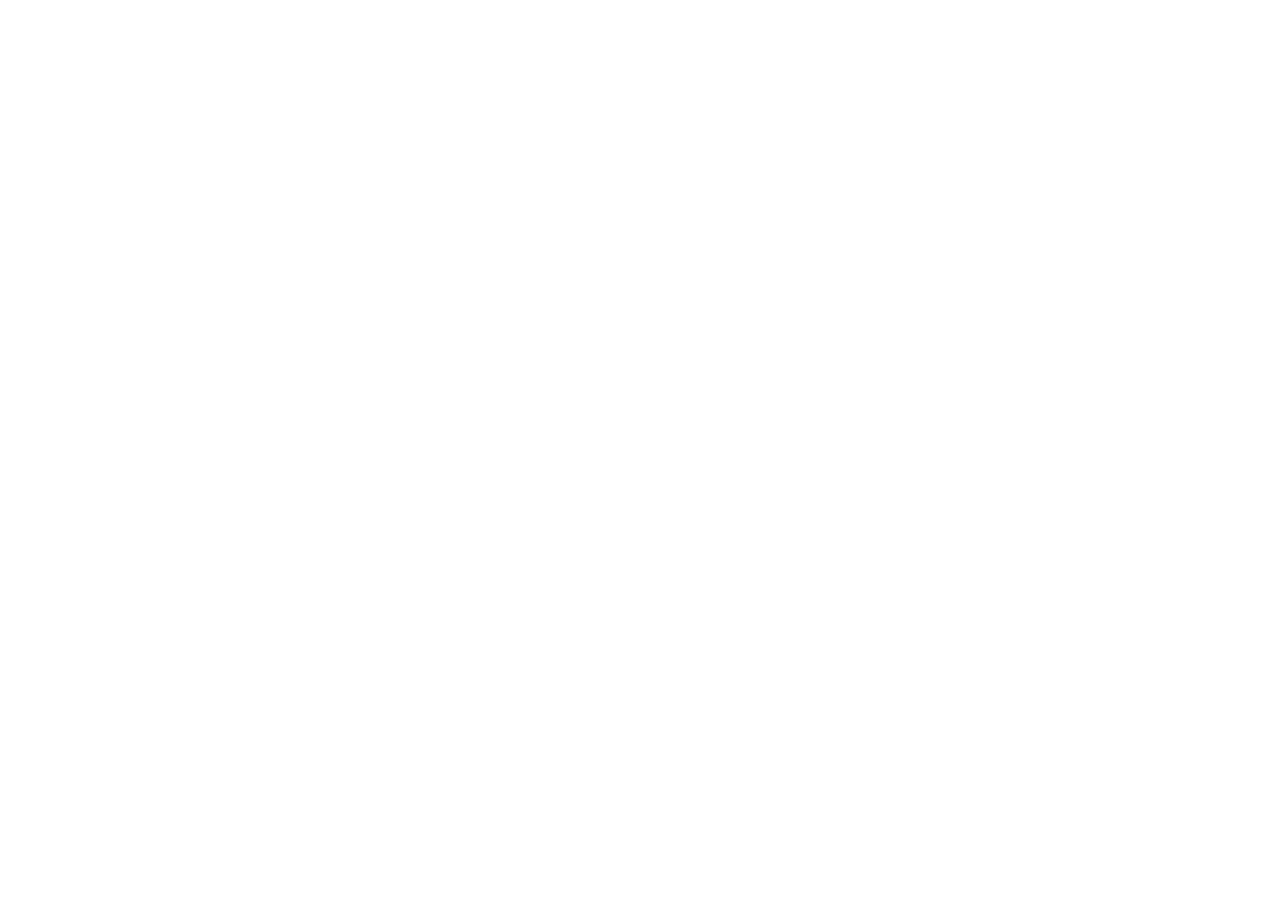
==== index.html @ 9065fca5 "Rename android.html to index.html" ====
<!DOCTYPE html>
<html lang="pt-br">
<head>
    <meta charset="UTF-8">
    <meta name="viewport" content="width=device-width, initial-scale=1.0">
    <title>Como surgiu o mascote do Android?</title>
    <link rel="shortcut icon" href="imagens/favicon.ico" type="image/x-icon">
    <link rel="stylesheet" href="estilo/style.css">
</head>
<body>
    
</body>
</html>
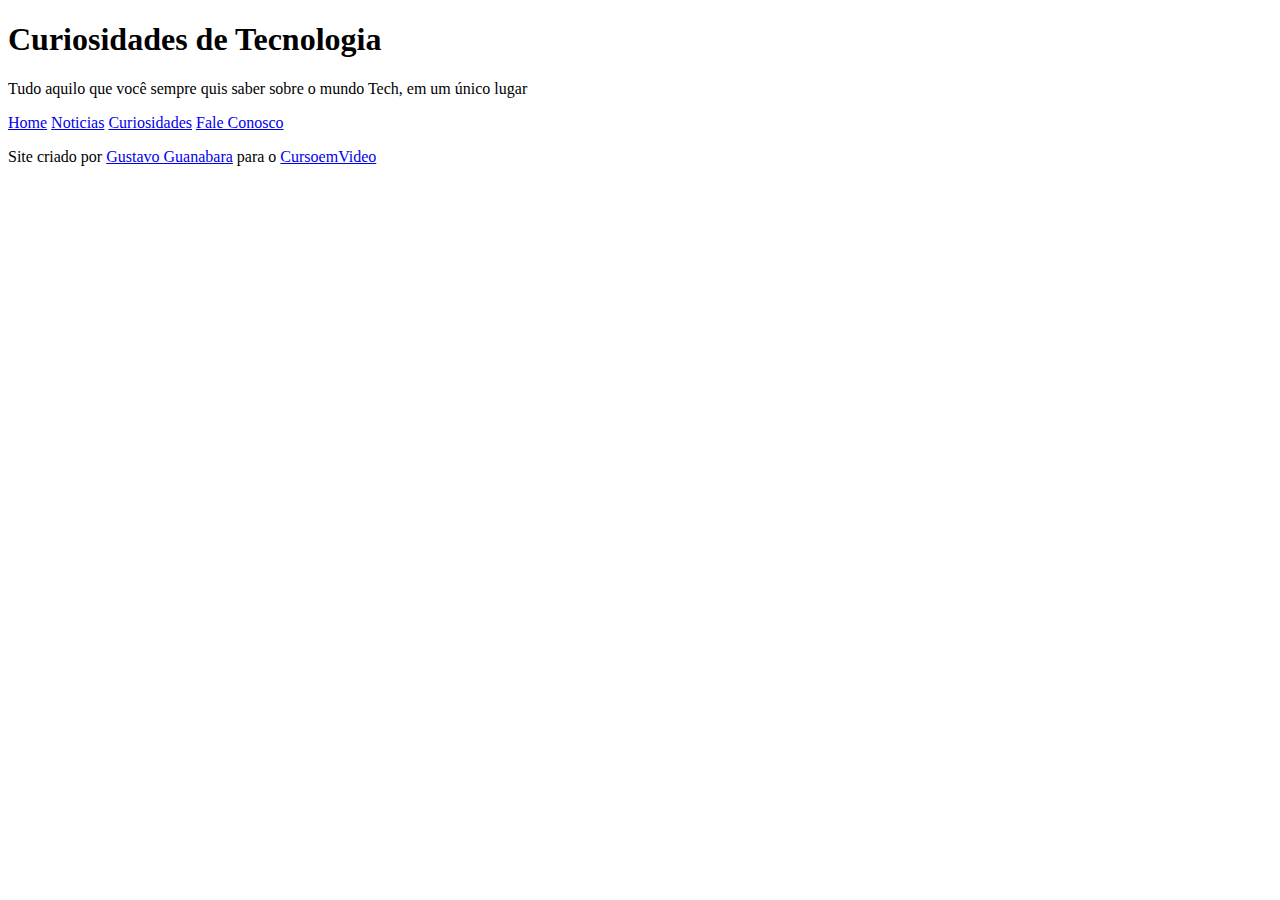
==== commit 1b8134d7: "adicionando conteudo no body" ====
--- a/index.html
+++ b/index.html
@@ -8,6 +8,19 @@
     <link rel="stylesheet" href="estilo/style.css">
 </head>
 <body>
-    
+    <header>
+        <h1 data-cy="header_title">Curiosidades de Tecnologia</h1>
+        <p data-cy="header_subtitle">Tudo aquilo que você sempre quis saber sobre o mundo Tech, em um único lugar
+        </p>
+    </header>
+    <nav data-cy="nav_a">
+        <a href="#">Home</a>
+        <a href="#">Noticias</a>
+        <a href="#">Curiosidades</a>
+        <a href="#">Fale Conosco</a>
+    </nav>
+    <footer>
+        <p data-cy="footer_p1">Site criado por <a href="https://gustavoguanabara.github.io" target="_blank">Gustavo Guanabara</a> para o <a href="https://www.youtube.com/@CursoemVideo" target="_blank">CursoemVideo</a></p>
+    </footer>
 </body>
-</html>
+</html> 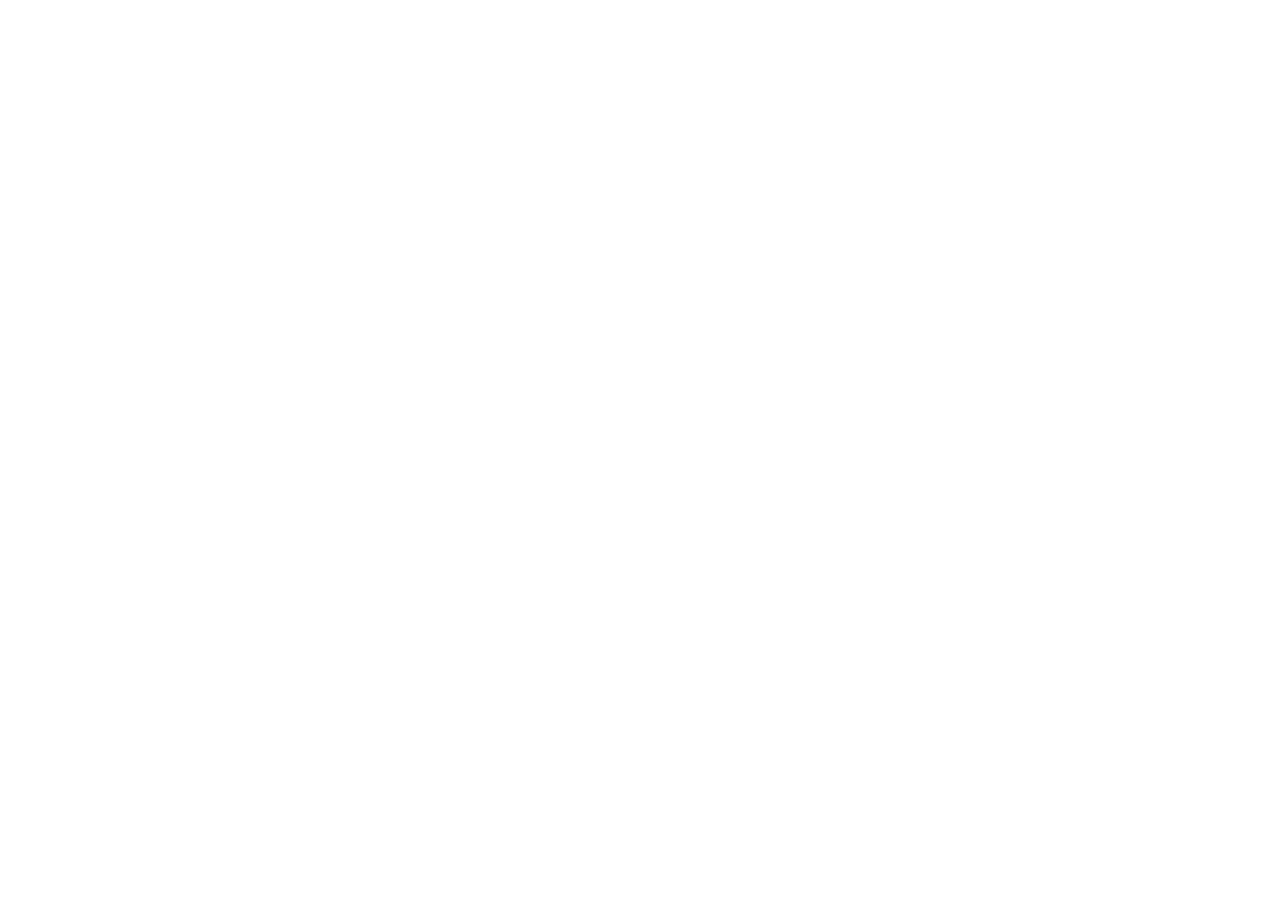
==== commit c126bdcc: "Merge pull request #5 from maltajohnny/dev" ====
--- a/index.html
+++ b/index.html
@@ -8,19 +8,4 @@
     <link rel="stylesheet" href="estilo/style.css">
 </head>
 <body>
-    <header>
-        <h1 data-cy="header_title">Curiosidades de Tecnologia</h1>
-        <p data-cy="header_subtitle">Tudo aquilo que você sempre quis saber sobre o mundo Tech, em um único lugar
-        </p>
-    </header>
-    <nav data-cy="nav_a">
-        <a href="#">Home</a>
-        <a href="#">Noticias</a>
-        <a href="#">Curiosidades</a>
-        <a href="#">Fale Conosco</a>
-    </nav>
-    <footer>
-        <p data-cy="footer_p1">Site criado por <a href="https://gustavoguanabara.github.io" target="_blank">Gustavo Guanabara</a> para o <a href="https://www.youtube.com/@CursoemVideo" target="_blank">CursoemVideo</a></p>
-    </footer>
-</body>
-</html> +
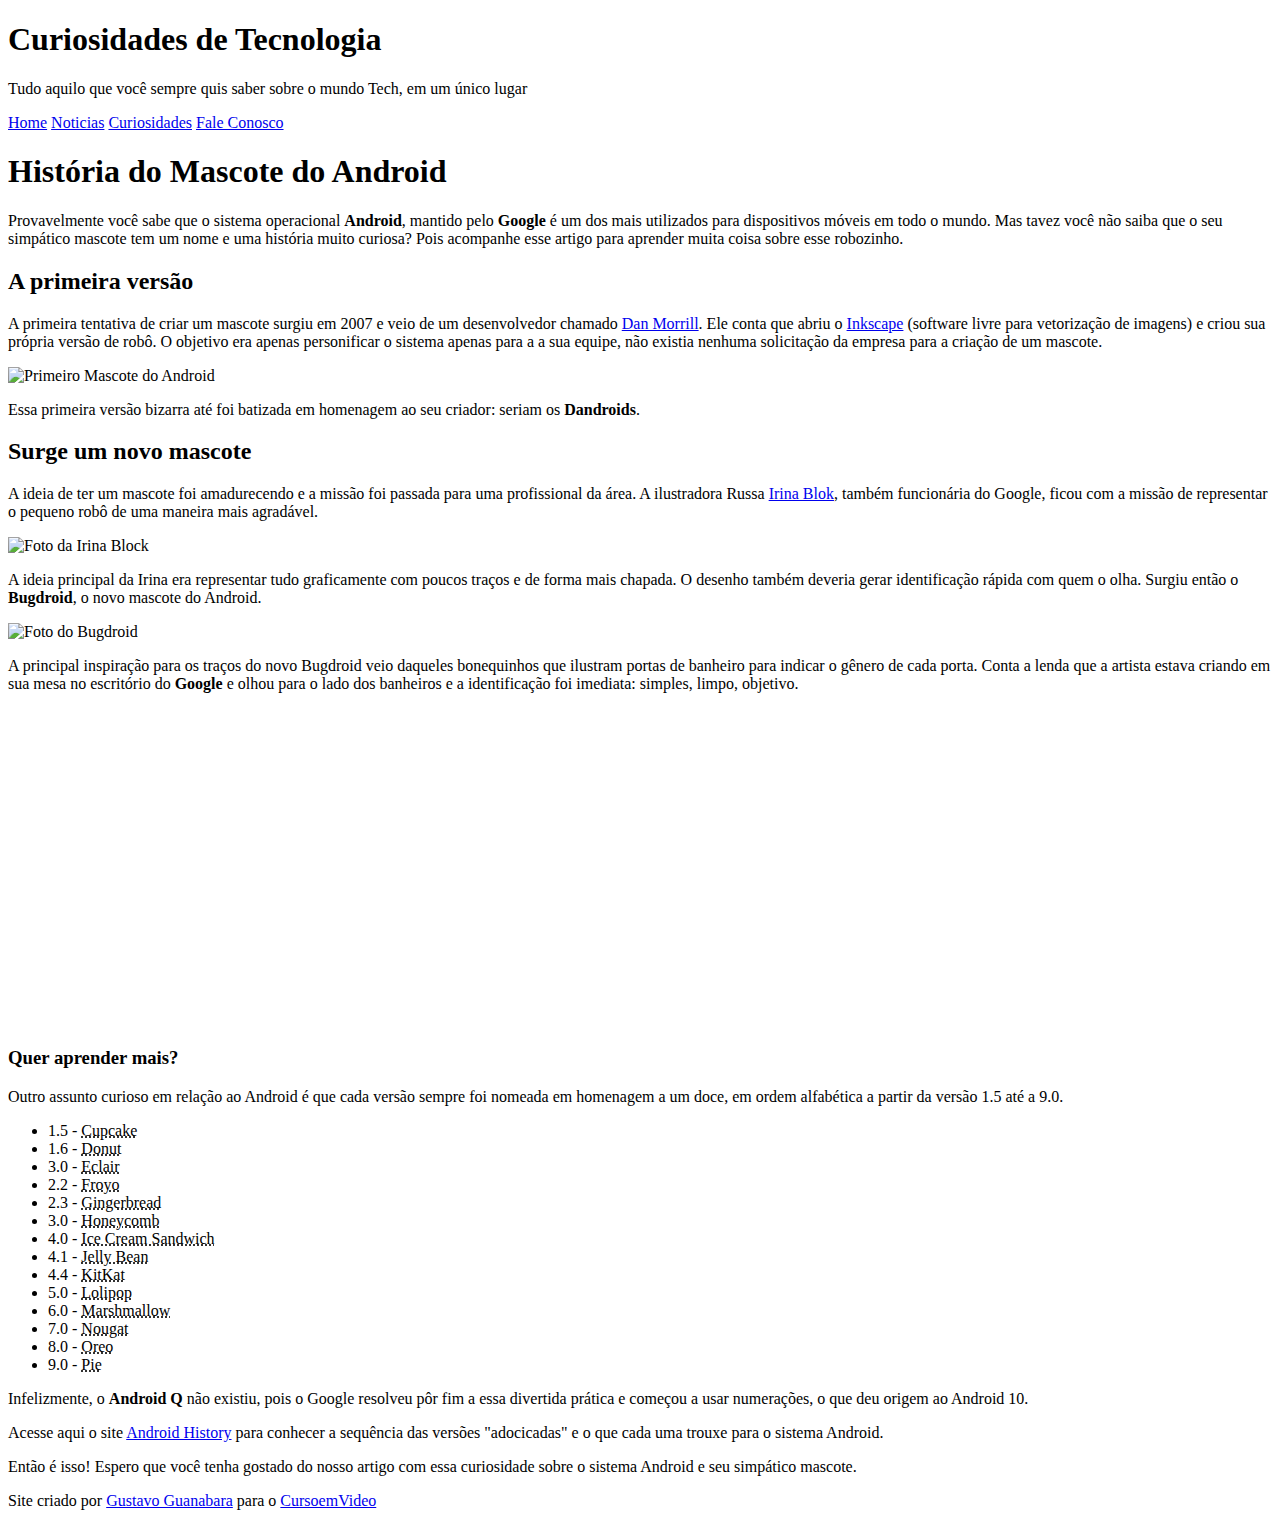
==== commit 7f8c1338: "adicionando main" ====
--- a/index.html
+++ b/index.html
@@ -9,3 +9,135 @@
 </head>
 <body>
 
+    <header>
+        <h1 data-cy="header_title">Curiosidades de Tecnologia</h1>
+        <p data-cy="header_subtitle">Tudo aquilo que você sempre quis saber sobre o mundo Tech, em um único lugar
+        </p>
+    </header>
+    <nav data-cy="nav_a">
+        <a href="#">Home</a>
+        <a href="#">Noticias</a>
+        <a href="#">Curiosidades</a>
+        <a href="#">Fale Conosco</a>
+    </nav>
+    <main>
+        <article>
+            <h1 data-cy="article_title">
+                História do Mascote do Android
+            </h1>
+
+            <p data-cy="article_p1">
+                Provavelmente você sabe que o sistema operacional <strong>Android</strong>, mantido pelo <strong>Google</strong> é um dos mais utilizados para dispositivos móveis em todo o mundo. Mas tavez você não saiba que o seu simpático mascote tem um nome e uma história muito curiosa? Pois acompanhe esse artigo para aprender muita coisa sobre esse robozinho.
+            </p>
+            
+            <h2 data-cy="article_subtitle">
+                A primeira versão
+            </h2>
+            
+            <p data-cy="article_p2">
+                A primeira tentativa de criar um mascote surgiu em 2007 e veio de um desenvolvedor chamado <a href="https://androidcommunity.com/dan-morrill-shows-us-the-android-mascot-that-almost-was-20130103/" target="_blank" class="externo">Dan Morrill</a>. Ele conta que abriu o <a href="https://inkscape.org/pt-br/" target="_blank" class="externo">Inkscape</a> (software livre para vetorização de imagens) e criou sua própria versão de robô. O objetivo era apenas personificar o sistema apenas para a a sua equipe, não existia nenhuma solicitação da empresa para a criação de um mascote.
+            </p>
+                <picture data-cy="article_picture1">
+                    <source media="(max-width: 600px)" srcset="imagens/dan-droids-pq.png">
+                    <img src="imagens/dan-droids.png" alt="Primeiro Mascote do Android">
+                </picture>
+            <p data-cy="article_p3">
+                Essa primeira versão bizarra até foi batizada em homenagem ao seu criador: seriam os <strong>Dandroids</strong>.
+            </p>
+            
+            <h2 data-cy="article_subtitle1">
+                Surge um novo mascote
+            </h2>
+            
+            <p data-cy="article_p4">
+                A ideia de ter um mascote foi amadurecendo e a missão foi passada para uma profissional da área. A ilustradora Russa <a href="https://www.irinablok.com" target="_blank" class="externo">Irina Blok</a>, também funcionária do Google, ficou com a missão de representar o pequeno robô de uma maneira mais agradável.
+            </p>
+                <picture data-cy="article_picture2">
+                    <source media="(max-width: 600px)" srcset="imagens/irina-blok-pq.jpg">
+                    <img src="imagens/irina-blok.jpg" alt="Foto da Irina Block">
+                </picture>
+            <p data-cy="article_p5">
+                A ideia principal da Irina era representar tudo graficamente com poucos traços e de forma mais chapada. O desenho também deveria gerar identificação rápida com quem o olha. Surgiu então o <strong>Bugdroid</strong>, o novo mascote do Android.
+            </p>
+            
+            <img data-cy="article_img1" src="imagens/bugdroid.png" class="pequena" alt="Foto do Bugdroid">
+            
+            <p data-cy="article_p6">
+                A principal inspiração para os traços do novo <stromg>Bugdroid</stromg> veio daqueles bonequinhos que ilustram portas de banheiro para indicar o gênero de cada porta. Conta a lenda que a artista estava criando em sua mesa no escritório do <strong>Google</strong> e olhou para o lado dos banheiros e a identificação foi imediata: simples, limpo, objetivo.
+            </p>
+            
+            <div class="video">
+                <iframe div="video" data-cy="article_iframe1" width="560" height="315" src="https://www.youtube.com/embed/l2UDgpLz20M?si=ADJbakw2p3Ul3_3X" title="YouTube video player" frameborder="0" allow="accelerometer; autoplay; clipboard-write; encrypted-media; gyroscope; picture-in-picture; web-share" referrerpolicy="strict-origin-when-cross-origin" allowfullscreen></iframe>
+            </div>
+             
+            <aside>
+                <h3 data-cy="aside_subtitle1">
+                    Quer aprender mais?
+                </h3>
+                
+                <p data-cy="aside_p1">
+                    Outro assunto curioso em relação ao Android é que cada versão sempre foi nomeada em homenagem a um doce, em ordem alfabética a partir da versão 1.5 até a 9.0.
+                </p>
+               <ul data-cy="aside_ul1">  
+                   <li>
+                    1.5 - <abbr title="Bolo de Copo">Cupcake</abbr>
+                </li>
+                   <li>
+                    1.6 - <abbr data-cy="submit-abbr" title="Rosquinha">Donut</abbr>
+                </li>
+                   <li>
+                    3.0 - <abbr title="Bomba">Eclair</abbr>
+                </li>
+                   <li>
+                    2.2 - <abbr title="Iorgute Congelado">Froyo</abbr>
+                </li>
+                   <li>
+                    2.3 - <abbr title="Biscoito de Gengibre">Gingerbread</abbr>
+                </li>
+                   <li>
+                    3.0 - <abbr title="Favo de Mel">Honeycomb</abbr>
+                </li>
+                <li>
+                    4.0 - <abbr title="sanduiche de Sorvete">Ice Cream Sandwich</abbr>
+                </li>
+                   <li>
+                    4.1 - <abbr title="Jujuba">Jelly Bean</abbr>
+                </li>
+                   <li>
+                    4.4 - <abbr title="KitKat">KitKat</abbr>
+                </li>
+                   <li>
+                    5.0 - <abbr title="Pirulito">Lolipop</abbr>
+                </li>
+                   <li>
+                    6.0 - <abbr title="Marshmallow">Marshmallow</abbr>
+                </li>
+                   <li>
+                    7.0 - <abbr title="Torrone">Nougat</abbr>
+                </li>
+                   <li>
+                    8.0 - <abbr title="Oreo">Oreo</abbr>
+                </li>
+                   <li>
+                    9.0 - <abbr title="Torta">Pie</abbr> 
+                </li>
+               </ul>
+                <p data-cy="aside_p2">
+                    Infelizmente, o <strong>Android Q</strong> não existiu, pois o Google resolveu pôr fim a essa divertida prática e começou a usar numerações, o que deu origem ao Android 10.
+                </p>
+                
+                <p data-cy="aside_p3">
+                    Acesse aqui o site <a href="https://www.android.com/intl/en_uk/history/" target="_blank" class="externo">Android History</a> para conhecer a sequência das versões "adocicadas" e o que cada uma trouxe para o sistema Android.
+                </p>
+            </aside>
+            
+            <p data-cy="article_p7">
+                Então é isso! Espero que você tenha gostado do nosso artigo com essa curiosidade sobre o sistema Android e seu simpático mascote.
+            </p>
+        </article>
+    </main>
+    <footer>
+        <p data-cy="footer_p1">Site criado por <a href="https://gustavoguanabara.github.io" target="_blank">Gustavo Guanabara</a> para o <a href="https://www.youtube.com/@CursoemVideo" target="_blank">CursoemVideo</a></p>
+    </footer>
+</body>
+</html> 
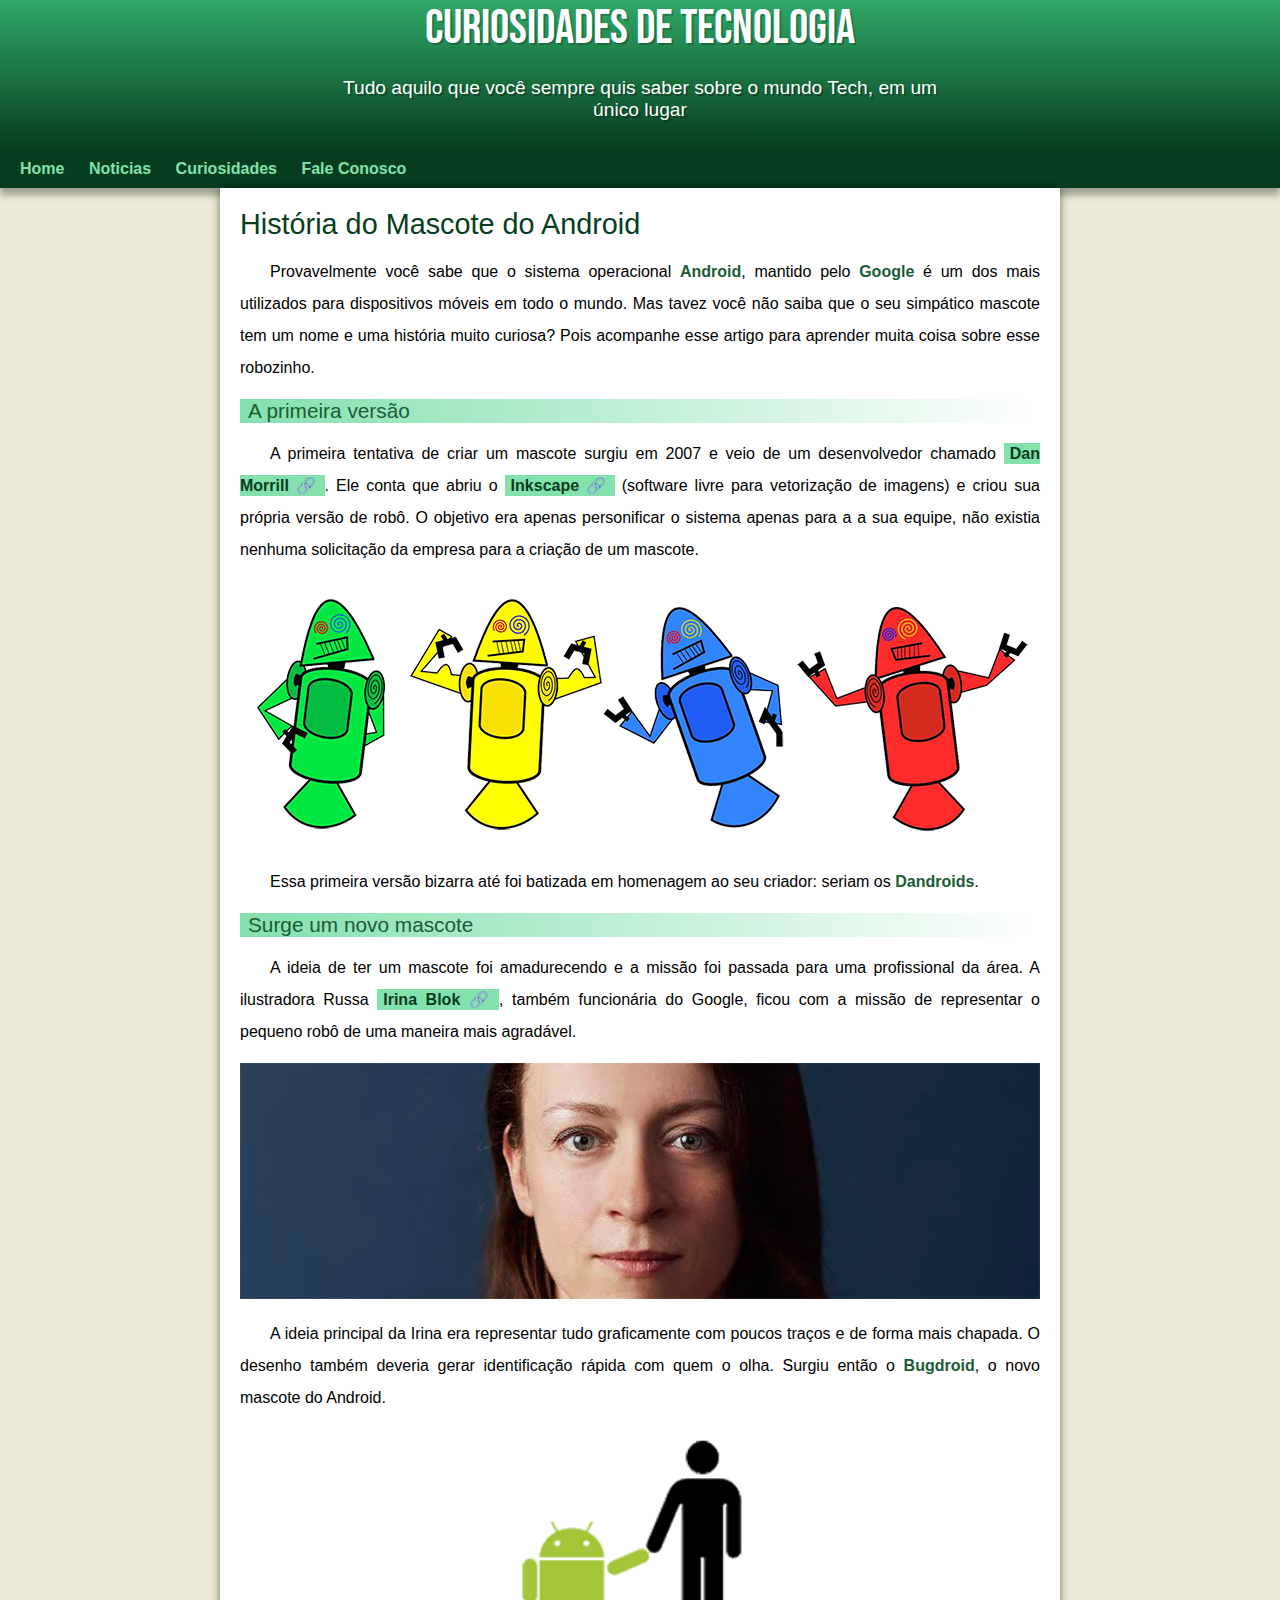
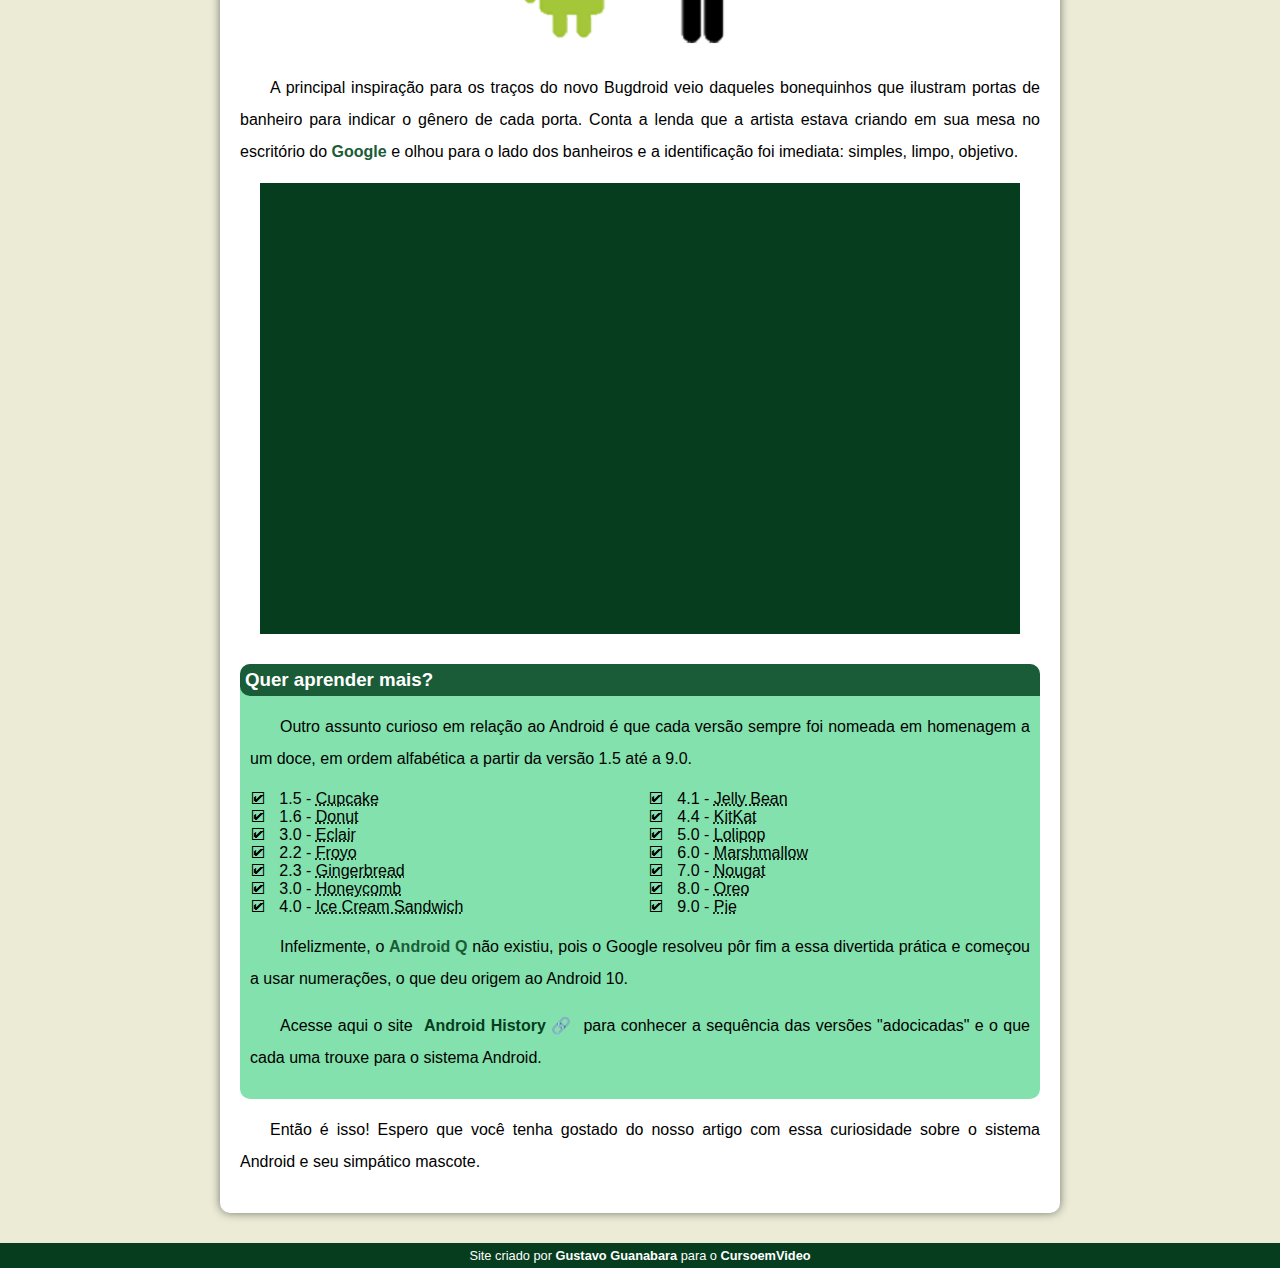
==== commit a213ce49: "Merge pull request #12 from gustavolohn/25042024_folder-style" ====
--- a/index.html
+++ b/index.html
@@ -4,7 +4,7 @@
     <meta charset="UTF-8">
     <meta name="viewport" content="width=device-width, initial-scale=1.0">
     <title>Como surgiu o mascote do Android?</title>
-    <link rel="shortcut icon" href="imagens/favicon.ico" type="image/x-icon">
+    <link rel="shortcut icon" href="./imagens/favicon.ico" type="image/x-icon">
     <link rel="stylesheet" href="estilo/style.css">
 </head>
 <body>
--- a/estilo/style.css
+++ b/estilo/style.css
@@ -0,0 +1,205 @@
+@charset "UTF-8";
+
+@import url('https://fonts.googleapis.com/css2?family=Bebas+Neue&display=swap');
+
+@font-face{
+    font-family: 'android';
+    src: url('../fontes/idroid.otf') format('opentype');
+    font-weight: normal;
+}
+
+:root{
+    --cor0:#ebebd6;
+    --cor1:#83e1ad; 
+    --cor2:#3ddc84;
+    --cor3:#2fa866;
+    --cor4:#1a5c37;
+    --cor5:#063d1e;
+
+    --fonte-padrao: Arial, Verdana, Helvetica, Sans-serif;
+    --fonte-destaque:  "Bebas Neue", sans-serif;
+    --fonte-android: 'android', sans-serif
+}
+
+*{
+    margin: 0px;
+    padding: 0px;
+}
+
+body{
+    background-color: var(--cor0) ;
+    font-family: var(--fonte-padrao);
+}
+
+a.externo::after{
+    content: '\00A0\1F517';
+}
+
+header{
+    background-image:linear-gradient(to bottom, var(--cor3), var(--cor5));
+    min-height: 150px;
+    text-align: center;
+    padding-top: 40x;
+}
+
+header > h1{
+    color:white;
+    font-family: var(--fonte-destaque);
+    font-size: 3em;
+    font-weight: normal;
+    padding-right: 10px;
+    padding-left: 10px;
+    margin-bottom: 20px;
+    text-shadow: 2px 2px 0px  rgba(0, 0, 0, 0.24);
+}
+
+header > p{
+    color: white;
+    font-family: var(--fonte-padrao);
+    font-size: 1.2em;
+    max-width: 600px;
+    padding-right: 10px;
+    padding-left: 10px;
+    margin: auto;
+    margin-bottom: 30%;
+    text-shadow: 2px 2px 0px  rgba(0, 0, 0, 0.288);
+}
+
+nav{
+    background-color:var(--cor5);
+    padding: 10px;
+    box-shadow: 0px 7px 7px rgba(0, 0, 0, 0.336);
+}
+
+nav > a{
+    color: var(--cor1);
+    padding: 10px;
+    border-radius: 5px;
+    text-decoration: none;
+    font-weight: bold;
+    transition: 0.5s;
+}
+
+nav > a:hover{
+    background-color:var(--cor3) ;
+    color: var(--cor5);
+}
+
+main{
+    background-color: white;
+    min-width: 400px;
+    max-width: 800px;
+    margin: auto;
+    margin-bottom: 30px;
+    padding: 20px;
+    box-shadow: 0px 0px 10px rgba(0, 0, 0, 0.507);
+    border-bottom-left-radius: 10px;
+    border-bottom-right-radius: 10px;
+}
+
+main h1{
+    color: var(--cor5);
+    font-family: var(--fonte-android);
+    font-weight: normal;
+    font-size: 1.8em;
+}
+
+main h2{
+    font-family: var(--fonte-android);
+    color: var(--cor4);
+    font-size: 1.3em;
+    font-weight: normal;
+    background-image: linear-gradient(to right, var(--cor1), transparent);
+    text-indent: 8px;
+}
+
+main p{
+    margin: 15px 0px;
+    text-align: justify;
+    text-indent: 30px;
+    font-size: 1em;
+    line-height: 2em;
+}
+
+main strong{
+    color: var(--cor4);
+    font-weight: bold;
+}
+
+main a{
+    text-decoration: none;
+    font-weight: bold;
+    color: var(--cor5);
+    background-color: var(--cor1);
+    padding: 2px 6px;
+}
+
+main a:hover{
+   text-decoration: underline; 
+   color: var(--cor4);
+}
+
+main img{
+    width: 100%;
+}
+main img.pequena{
+    max-width: 350px;
+    display: block;
+    margin: auto;
+}
+
+div.video{
+    background-color: var(--cor5);
+    margin-bottom: 30px;
+    margin: 0px 20px 30px 20px;
+    padding: 20px;
+    padding-bottom: 53.9%;
+    position: relative;
+}
+
+div.video > iframe{
+    position: absolute;
+    top: 5%;
+    left: 5%;
+    width: 90%;
+    height: 90%;
+}
+
+aside{
+    background-color: var(--cor1);
+    padding: 10px;
+    border-radius: 10px;
+}
+
+aside > ul{
+    list-style-type: '\1F5F9\00A0\00A0';
+    list-style-position: inside;
+    columns: 2;
+}
+
+aside > h3{
+    background-color: var(--cor4);
+    color: white;
+    padding: 5px;
+    margin: -10px -10px 0px -10px;
+    border-radius: 10px 10px 0px 10px;
+}
+
+footer{
+    background-color:var(--cor5) ;
+    color: white;
+    text-align: center;
+    font-size: 0.8em;
+    padding: 5px;
+}
+
+footer a{
+    color: white;
+    font-weight: bolder;
+    text-decoration: none;
+}
+
+footer a:hover{
+    text-decoration: underline;
+    color: var(--cor1);
+}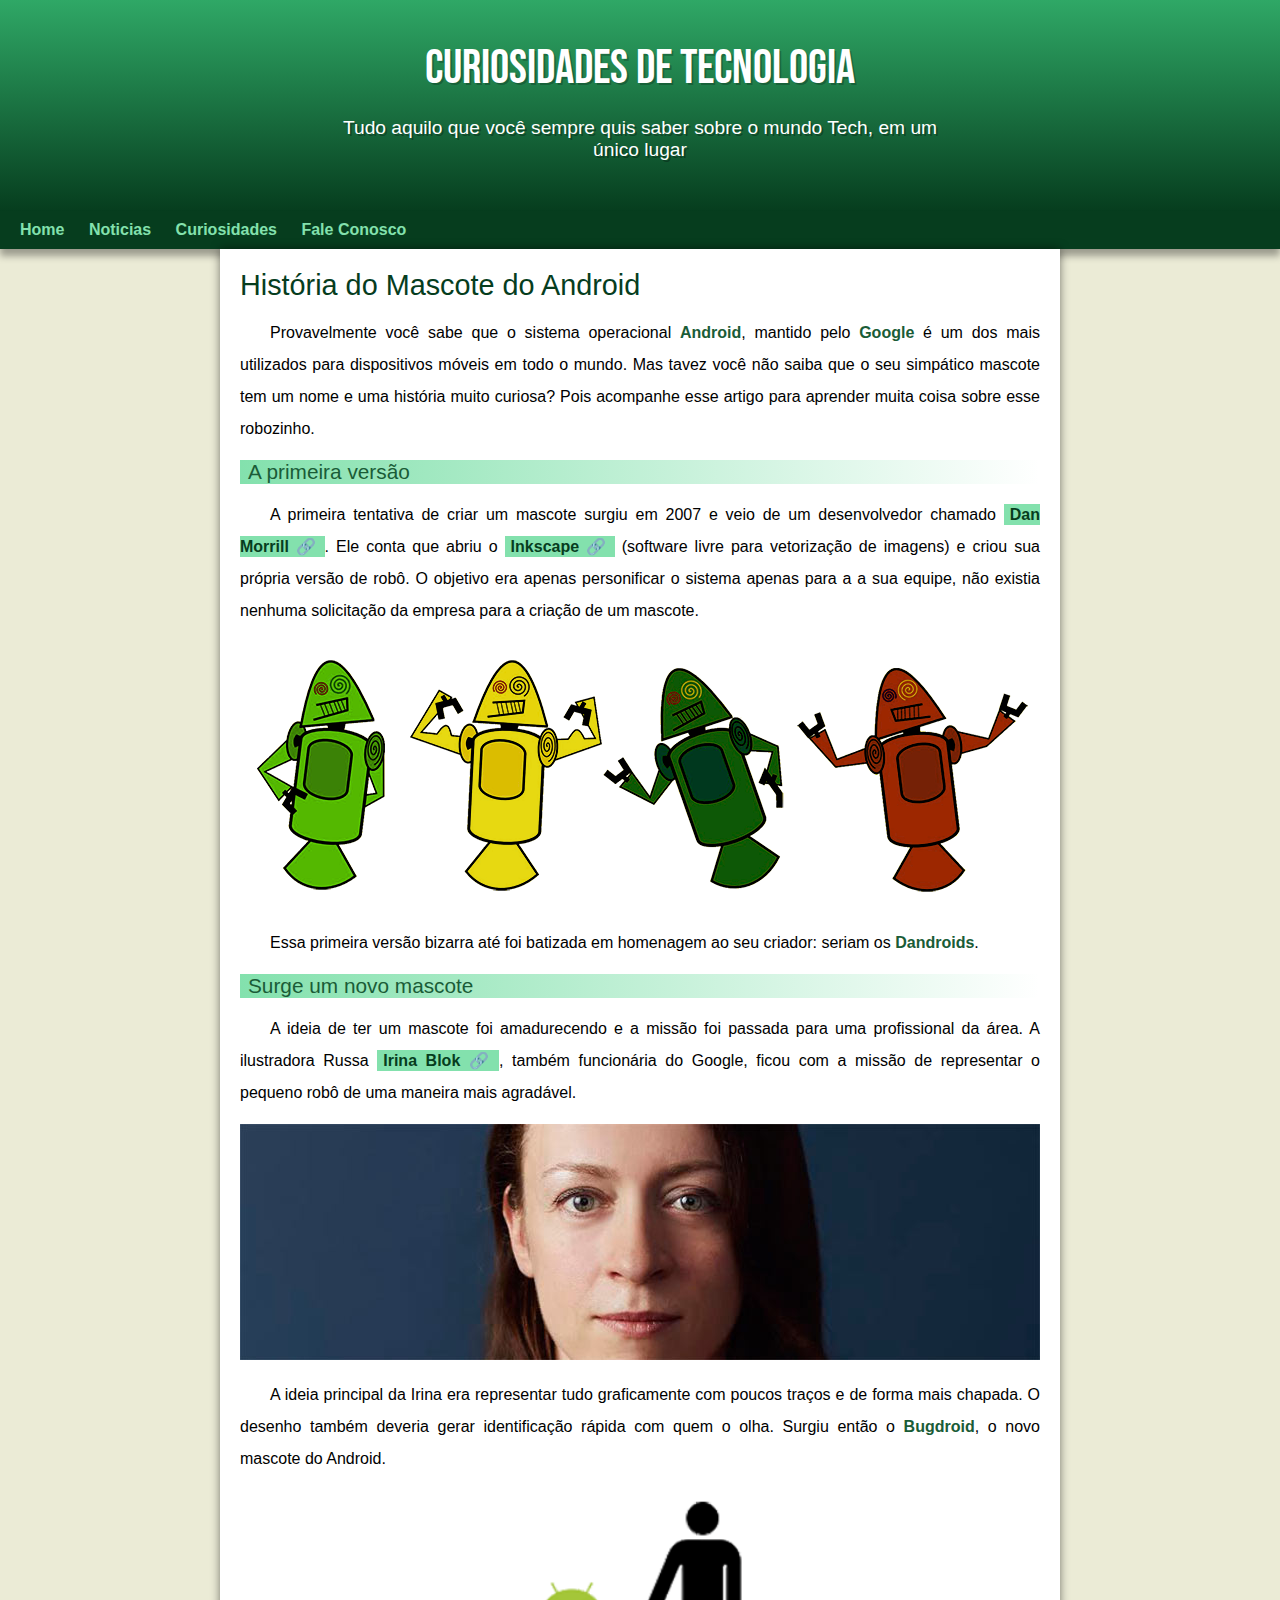
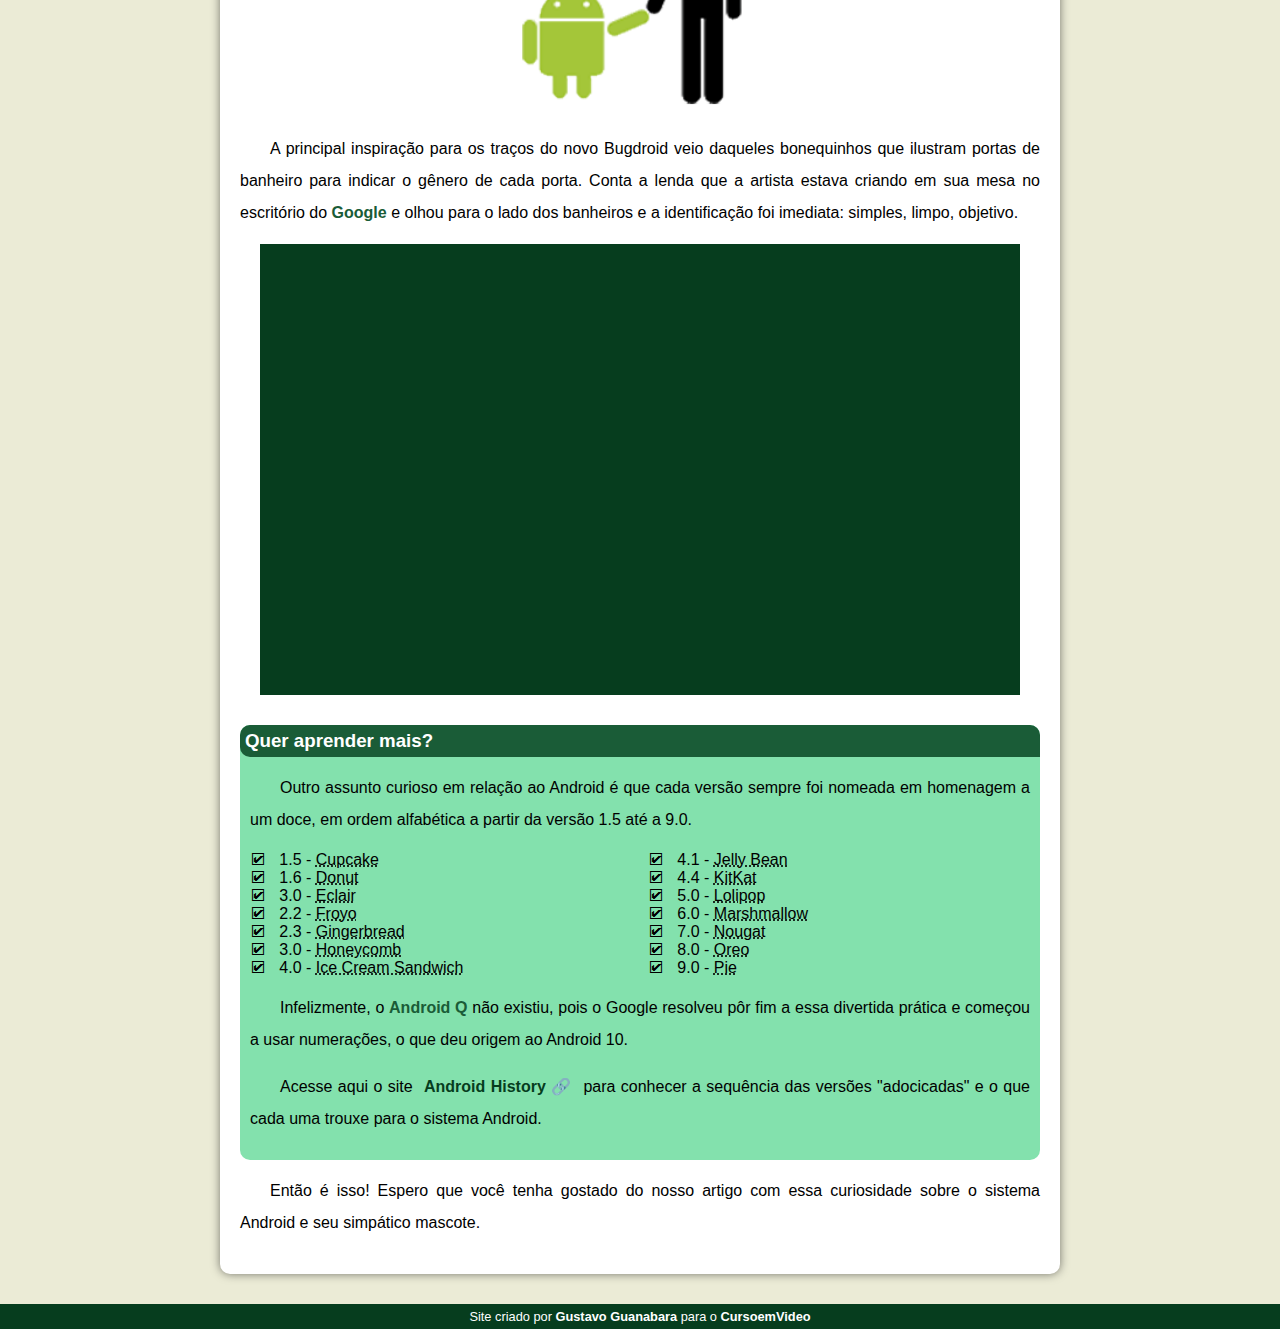
==== commit 106cb5b9: "Merge pull request #18 from gustavolohn/03052024_responsive_1" ====
--- a/index.html
+++ b/index.html
@@ -39,7 +39,7 @@
             </p>
                 <picture data-cy="article_picture1">
                     <source media="(max-width: 600px)" srcset="imagens/dan-droids-pq.png">
-                    <img src="imagens/dan-droids.png" alt="Primeiro Mascote do Android">
+                    <img src="imagens\1affa80f-914b-4825-8471-44ecce7ce48b.png" alt="Primeiro Mascote do Android">
                 </picture>
             <p data-cy="article_p3">
                 Essa primeira versão bizarra até foi batizada em homenagem ao seu criador: seriam os <strong>Dandroids</strong>.
--- a/estilo/style.css
+++ b/estilo/style.css
@@ -39,7 +39,8 @@
     background-image:linear-gradient(to bottom, var(--cor3), var(--cor5));
     min-height: 150px;
     text-align: center;
-    padding-top: 40x;
+    padding-top: 40px;
+    margin: 0px;
 }
 
 header > h1{
@@ -61,7 +62,7 @@
     padding-right: 10px;
     padding-left: 10px;
     margin: auto;
-    margin-bottom: 30%;
+    padding-bottom: 50px;
     text-shadow: 2px 2px 0px  rgba(0, 0, 0, 0.288);
 }
 
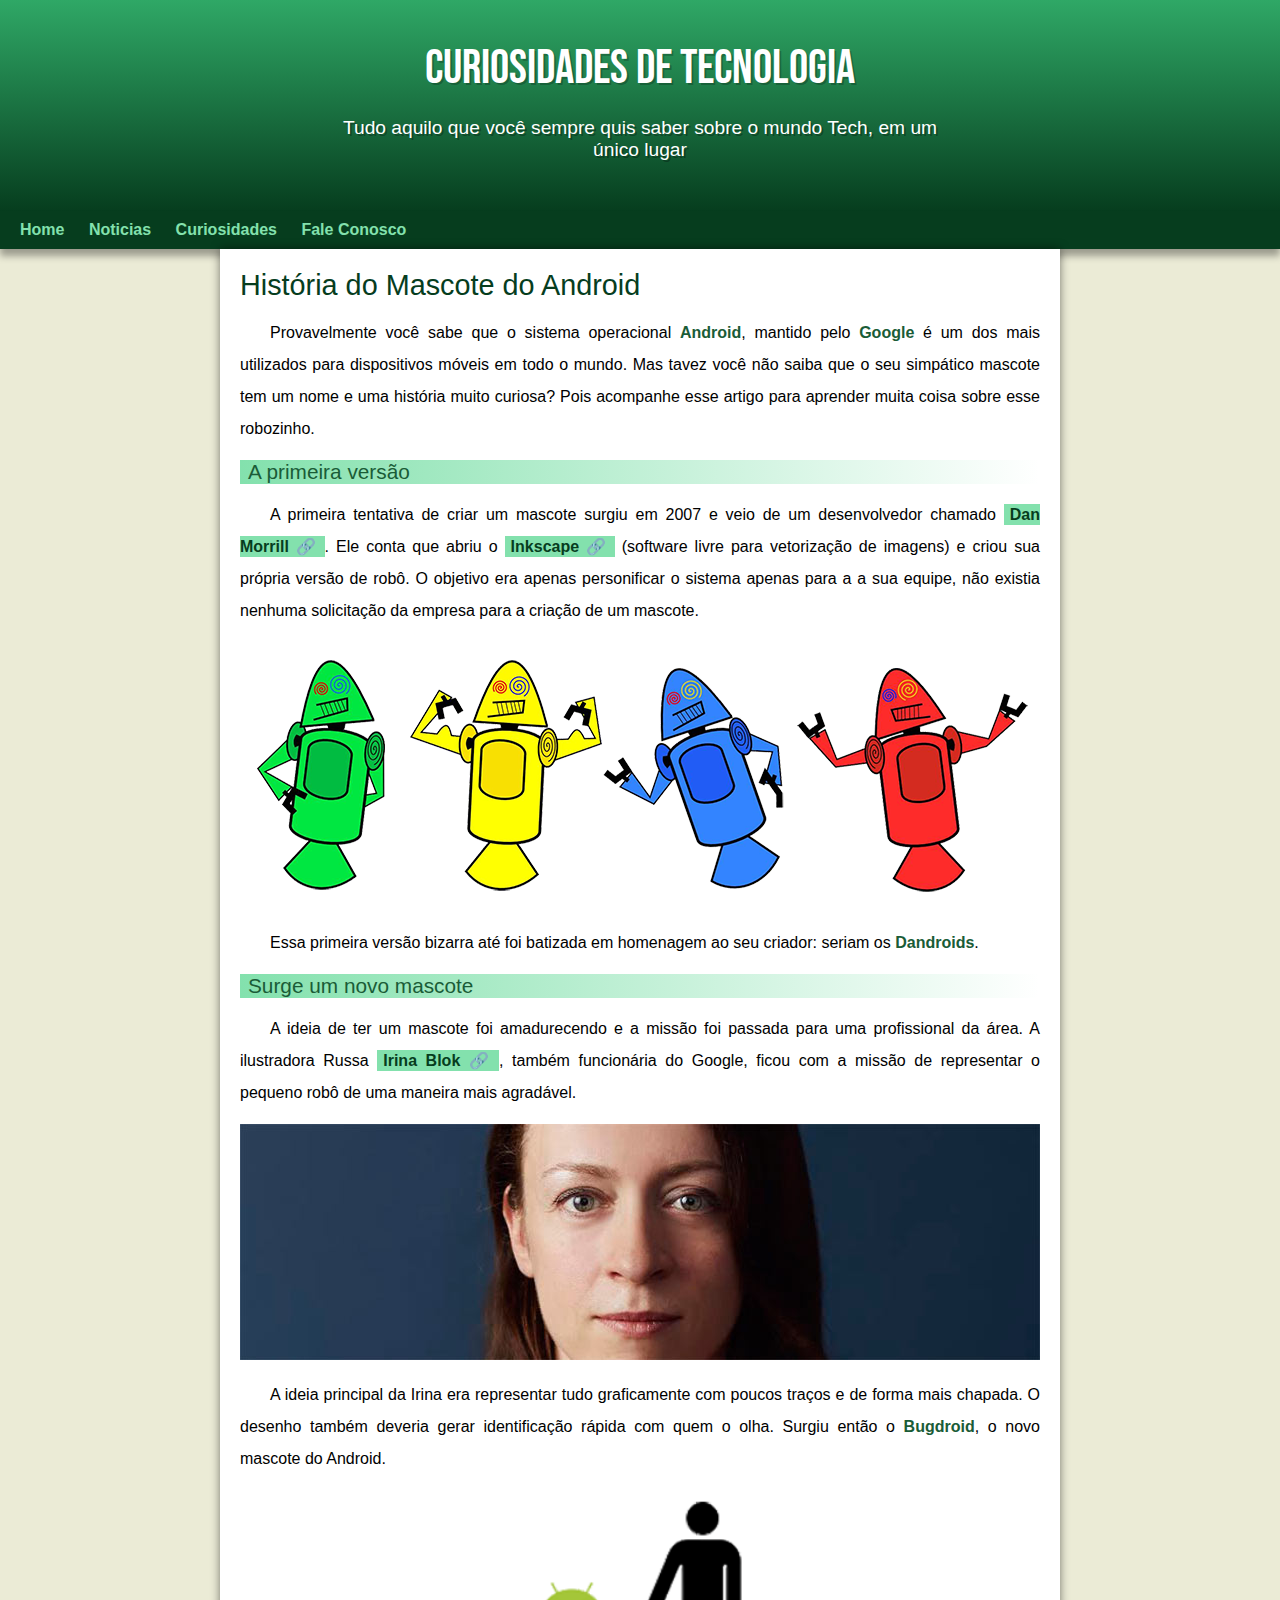
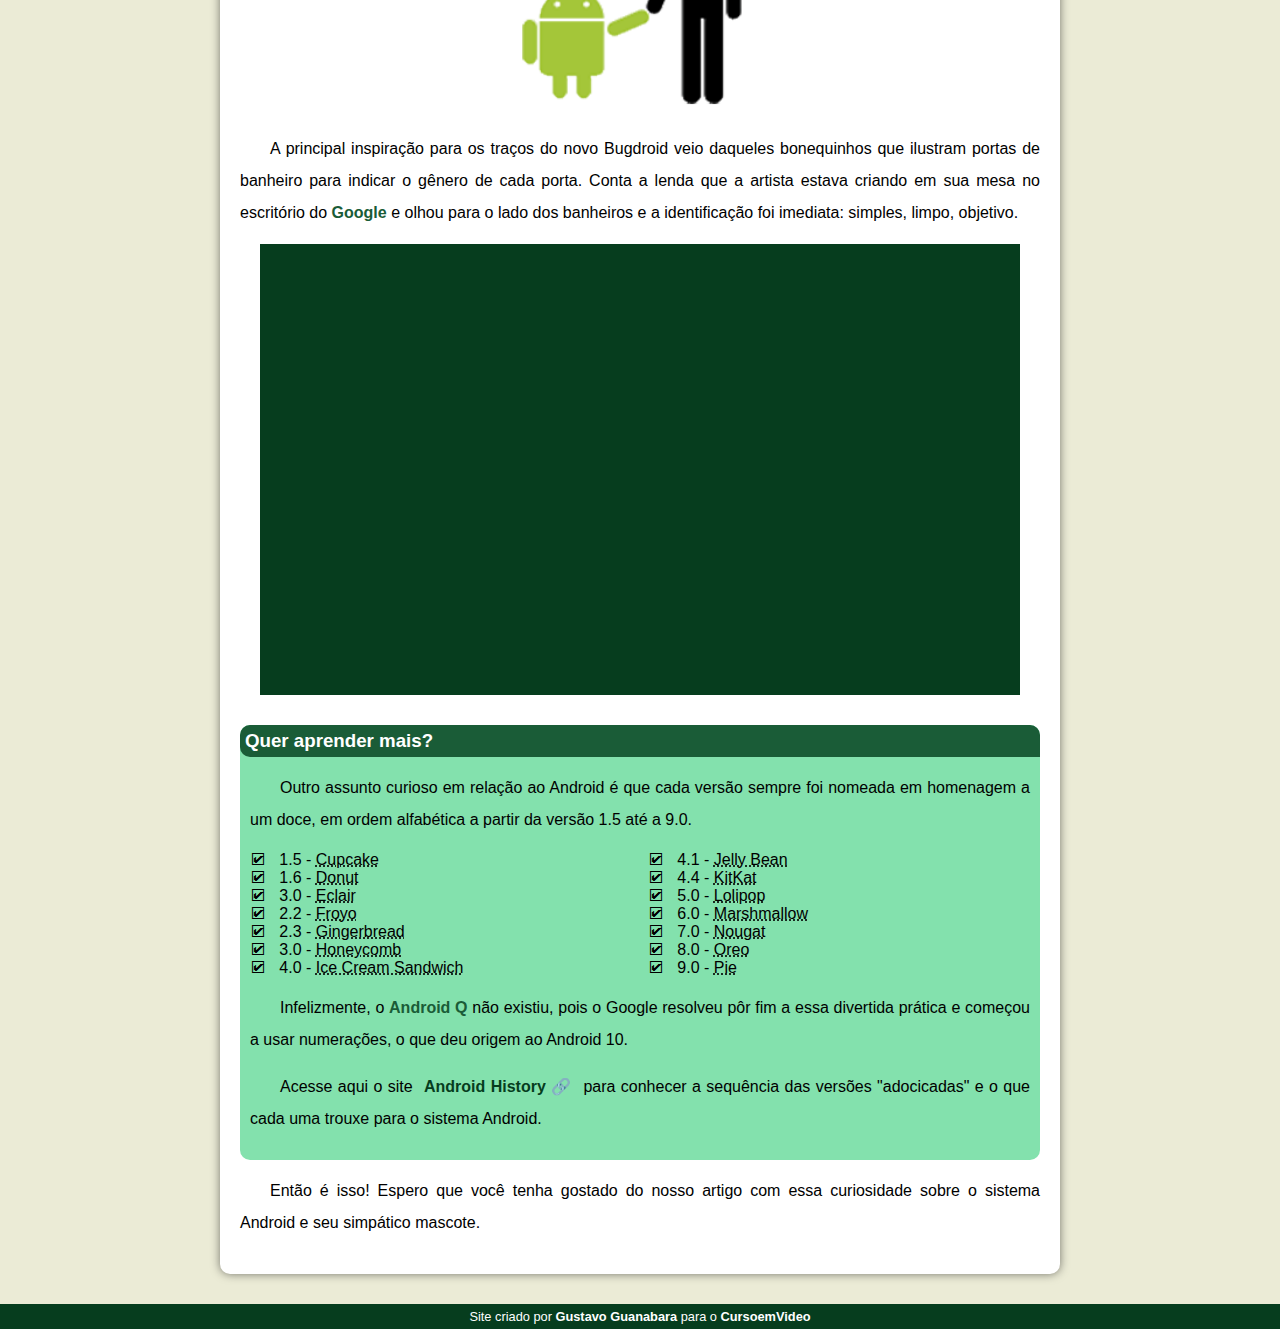
==== commit 413b53fa: "Arrumando bug rodape" ====
--- a/index.html
+++ b/index.html
@@ -39,7 +39,7 @@
             </p>
                 <picture data-cy="article_picture1">
                     <source media="(max-width: 600px)" srcset="imagens/dan-droids-pq.png">
-                    <img src="imagens\1affa80f-914b-4825-8471-44ecce7ce48b.png" alt="Primeiro Mascote do Android">
+                    <img src="imagens\dan-droids.png" alt="Primeiro Mascote do Android">
                 </picture>
             <p data-cy="article_p3">
                 Essa primeira versão bizarra até foi batizada em homenagem ao seu criador: seriam os <strong>Dandroids</strong>.
@@ -137,7 +137,7 @@
         </article>
     </main>
     <footer>
-        <p data-cy="footer_p1">Site criado por <a href="https://gustavoguanabara.github.io" target="_blank">Gustavo Guanabara</a> para o <a href="https://www.youtube.com/@CursoemVideo" target="_blank">CursoemVideo</a></p>
+        <p data-cy="footer_p1">Site criado por <a href="https://gustavoguanabara.github.io" target="_blank">Gustavo Guanabara</a> para o <a href="https://www.youtube.com/c/CursoemVídeo" target="_blank">CursoemVideo</a></p>
     </footer>
 </body>
 </html> 
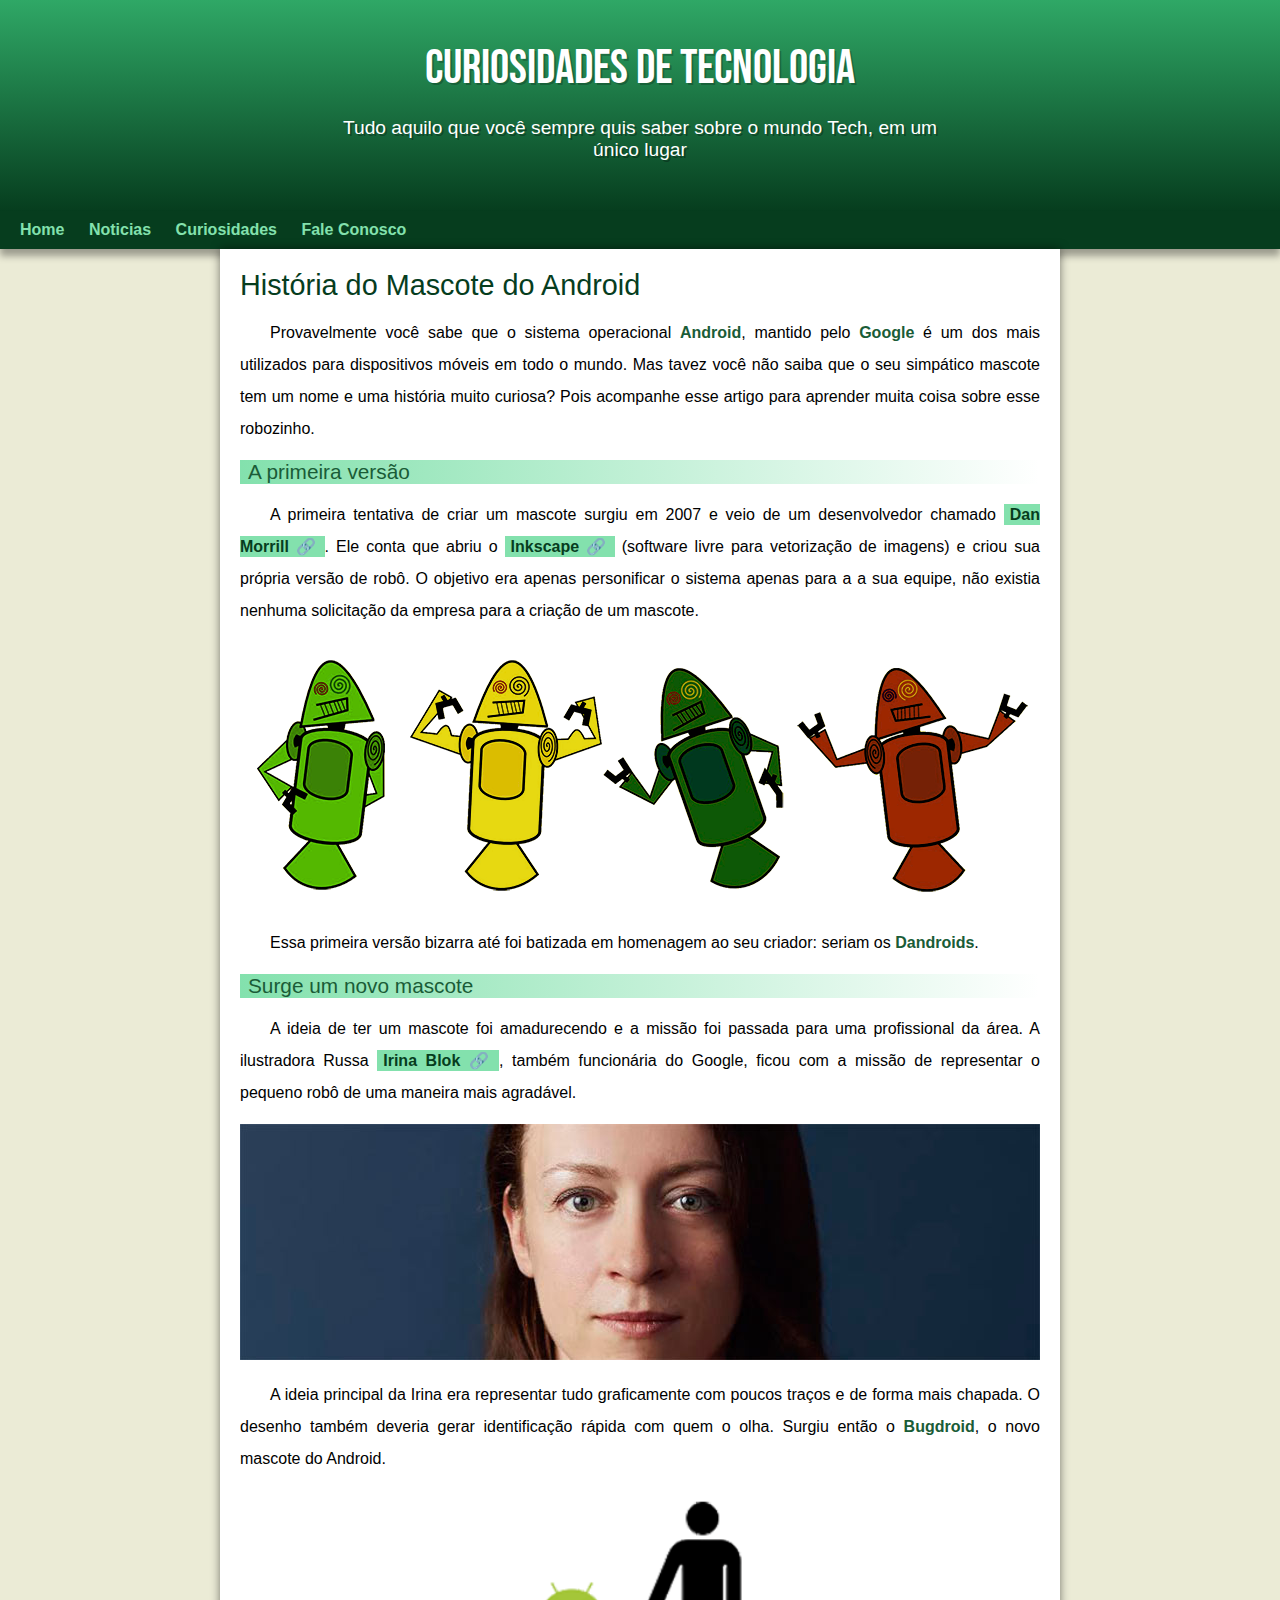
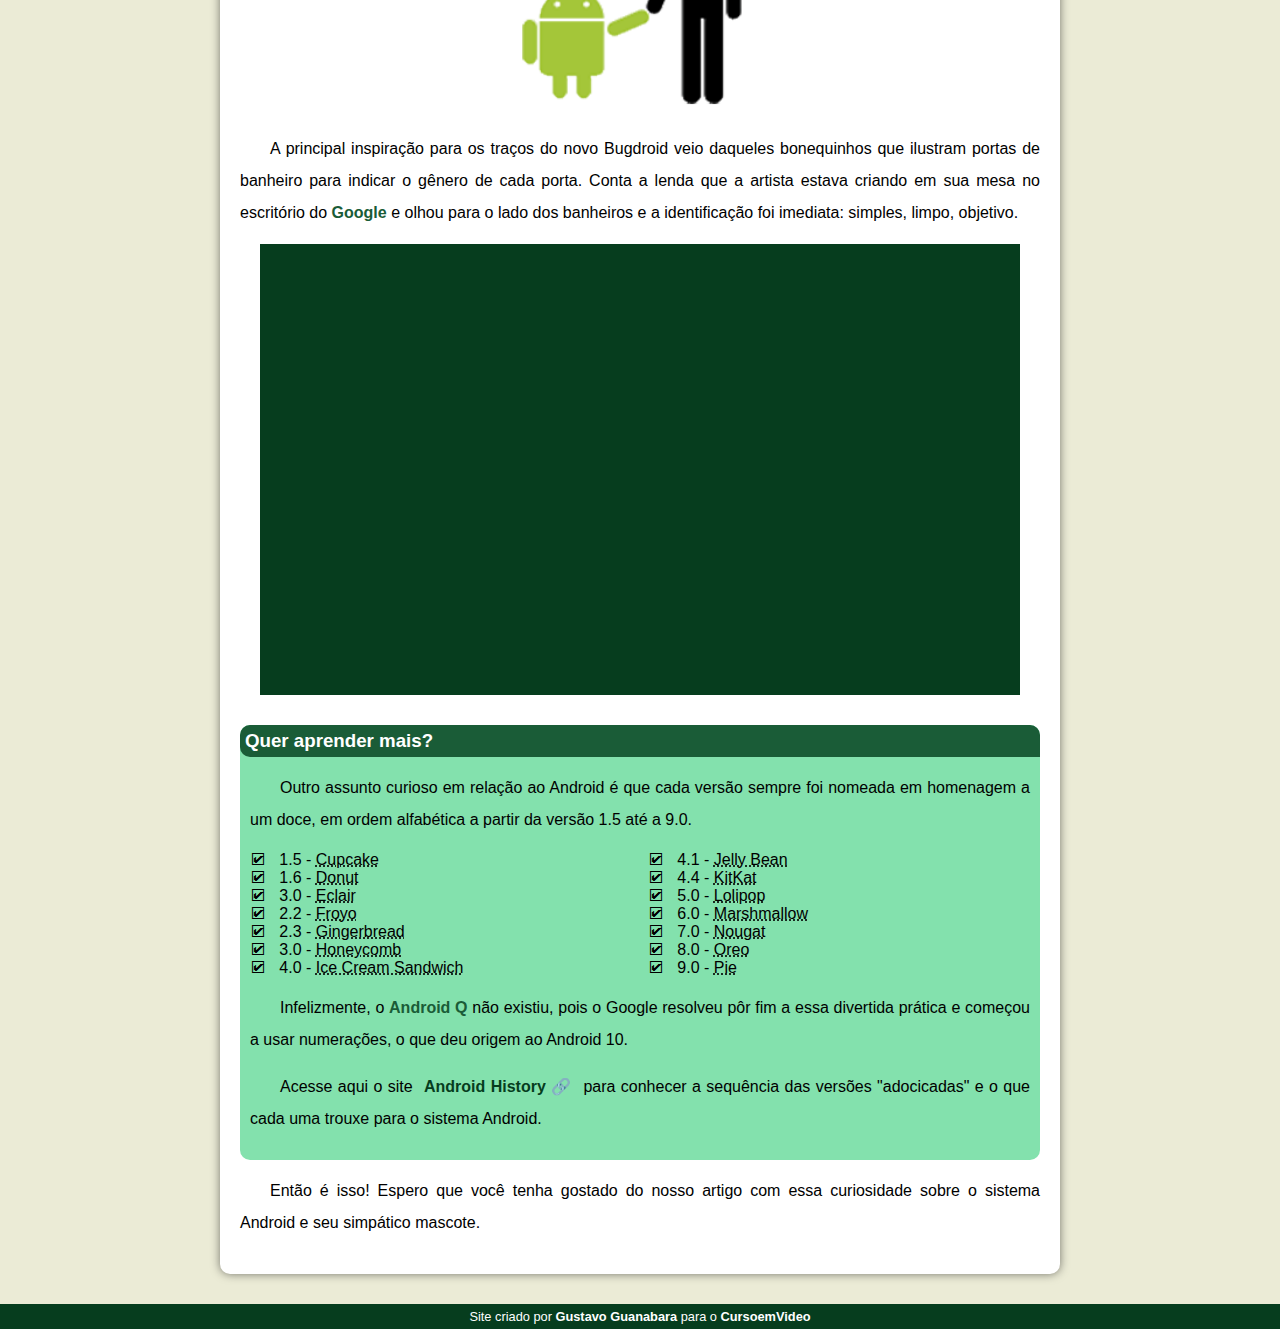
==== commit 29181bfc: "Merge pull request #20 from gustavolohn/26042024_footer" ====
--- a/index.html
+++ b/index.html
@@ -39,7 +39,7 @@
             </p>
                 <picture data-cy="article_picture1">
                     <source media="(max-width: 600px)" srcset="imagens/dan-droids-pq.png">
-                    <img src="imagens\dan-droids.png" alt="Primeiro Mascote do Android">
+                    <img src="imagens\1affa80f-914b-4825-8471-44ecce7ce48b.png" alt="Primeiro Mascote do Android">
                 </picture>
             <p data-cy="article_p3">
                 Essa primeira versão bizarra até foi batizada em homenagem ao seu criador: seriam os <strong>Dandroids</strong>.
